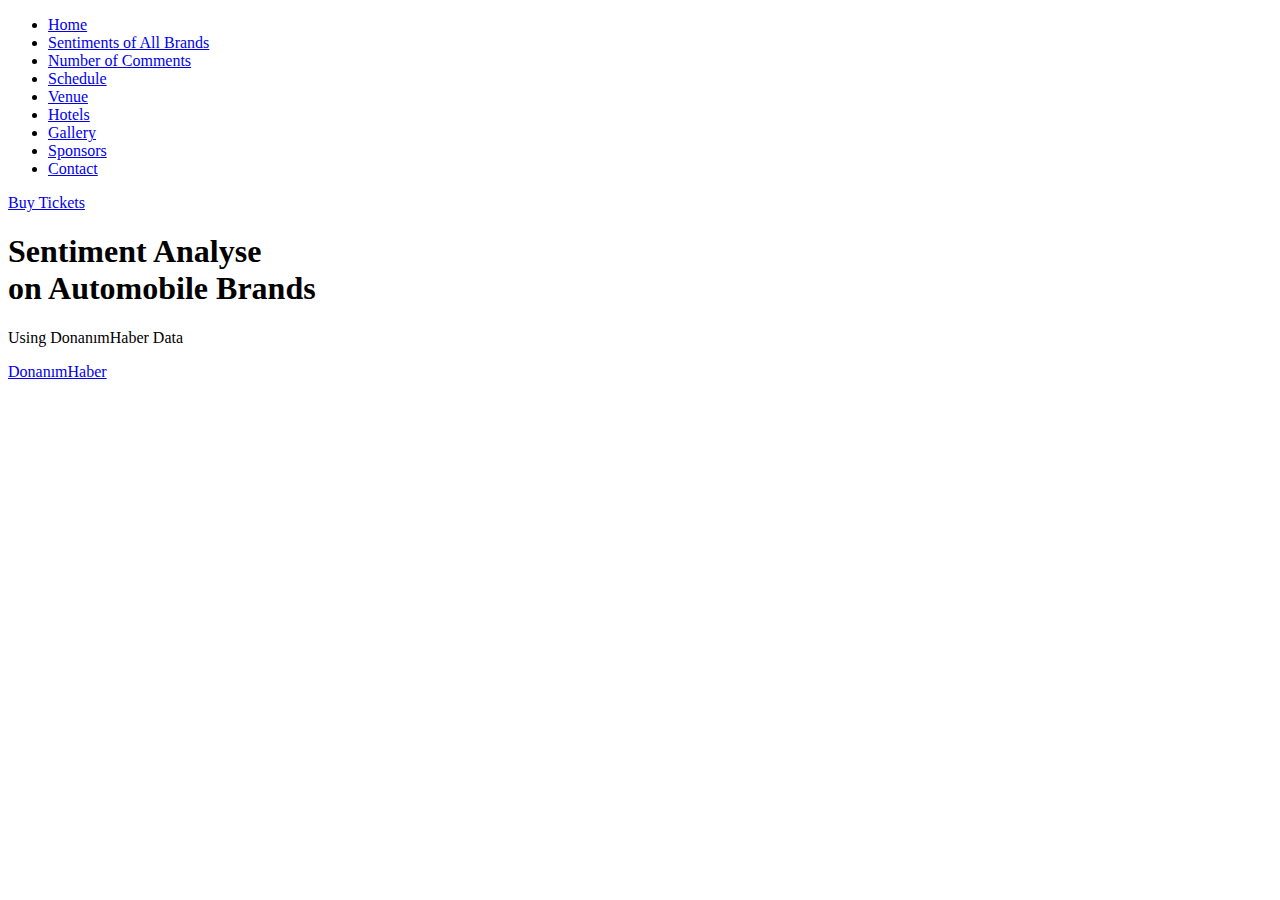
==== Flask/templates/index.html @ 129fd71e "Add files via upload" ====
<!DOCTYPE html>
<html lang="en">

    <head>
    <meta charset="utf-8">
    <meta content="width=device-width, initial-scale=1.0" name="viewport">

    <title>TheEvent Bootstrap Template - Index</title>
    <meta content="" name="description">
    <meta content="" name="keywords">

    <!-- Favicons -->
    <link href="static/assets/img/favicon.png" rel="icon">
    <link href="static/assets/img/apple-touch-icon.png" rel="apple-touch-icon">

    <!-- Google Fonts -->
    <link href="https://fonts.googleapis.com/css?family=Open+Sans:300,300i,400,400i,700,700i|Raleway:300,400,500,700,800" rel="stylesheet">

    <!-- Vendor CSS Files -->
    <link href="static/assets/vendor/aos/aos.css" rel="stylesheet">
    <link href="static/assets/vendor/bootstrap/css/bootstrap.min.css" rel="stylesheet">
    <link href="static/assets/vendor/bootstrap-icons/bootstrap-icons.css" rel="stylesheet">
    <link href="static/assets/vendor/glightbox/css/glightbox.min.css" rel="stylesheet">
    <link href="static/assets/vendor/swiper/swiper-bundle.min.css" rel="stylesheet">

    <!-- Template Main CSS File -->
    <link href="static/assets/css/style.css" rel="stylesheet">
    <style>
      body {
      background-image: url('static/assets/img/background.jpg');
      background-size: cover; /* Resmi sayfa boyutuna sığdır */
      background-repeat: no-repeat; /* Tekrarlamayı engelle */
      }
    </style>
    </head>
    <body >
        
        
        <!-- ======= Header ======= -->
        <header id="header" class="d-flex align-items-center ">
        <div class="container-fluid container-xxl d-flex align-items-center">

            <div id="logo" class="me-auto">
            <!-- Uncomment below if you prefer to use a text logo -->
            <!-- <h1><a href="index.html">The<span>Event</span></a></h1>-->
           
            </div>

            <nav id="navbar" class="navbar order-last order-lg-0">
            <ul>
                <li><a class="nav-link scrollto active" href="index.html">Home</a></li>
                
                <li><a class="nav-link scrollto" href="/sentiment_graphic">Sentiments of All Brands</a></li>
                
                <li><a class="nav-link scrollto" href="number_of_comments.html">Number of Comments</a></li>
                <li><a class="nav-link scrollto" href="#schedule">Schedule</a></li>
                <li><a class="nav-link scrollto" href="#venue">Venue</a></li>
                <li><a class="nav-link scrollto" href="#hotels">Hotels</a></li>
                <li><a class="nav-link scrollto" href="#gallery">Gallery</a></li>
                <li><a class="nav-link scrollto" href="#supporters">Sponsors</a></li>
                <li><a class="nav-link scrollto" href="#contact">Contact</a></li>
            </ul>
            <i class="bi bi-list mobile-nav-toggle"></i>
            </nav><!-- .navbar -->
            <a class="buy-tickets scrollto" href="#buy-tickets">Buy Tickets</a>

        </div>
        </header><!-- End Header -->

        <!-- ======= Hero Section ======= -->
  <section id="hero">
    <div class="hero-container" data-aos="zoom-in" data-aos-delay="100">
      <h1 class="mb-4 pb-0">Sentiment Analyse<br>on <span>Automobile</span> Brands</h1>
      <p class="mb-4 pb-0">Using DonanımHaber Data</p>
      <a href="https://mini.donanimhaber.com/markalar--f338" class="about-btn scrollto">DonanımHaber</a>
    </div> 
  </section><!-- End Hero Section-->

        <!-- Vendor JS Files -->
        <script src="static/assets/vendor/aos/aos.js"></script>
        <script src="static/assets/vendor/bootstrap/js/bootstrap.bundle.min.js"></script>
        <script src="static/assets/vendor/glightbox/js/glightbox.min.js"></script>
        <script src="static/assets/vendor/swiper/swiper-bundle.min.js"></script>
        <script src="static/assets/vendor/php-email-form/validate.js"></script>

        <!-- Template Main JS File -->
        <script src="static/assets/js/main.js"></script>
       
    </body>
</html>
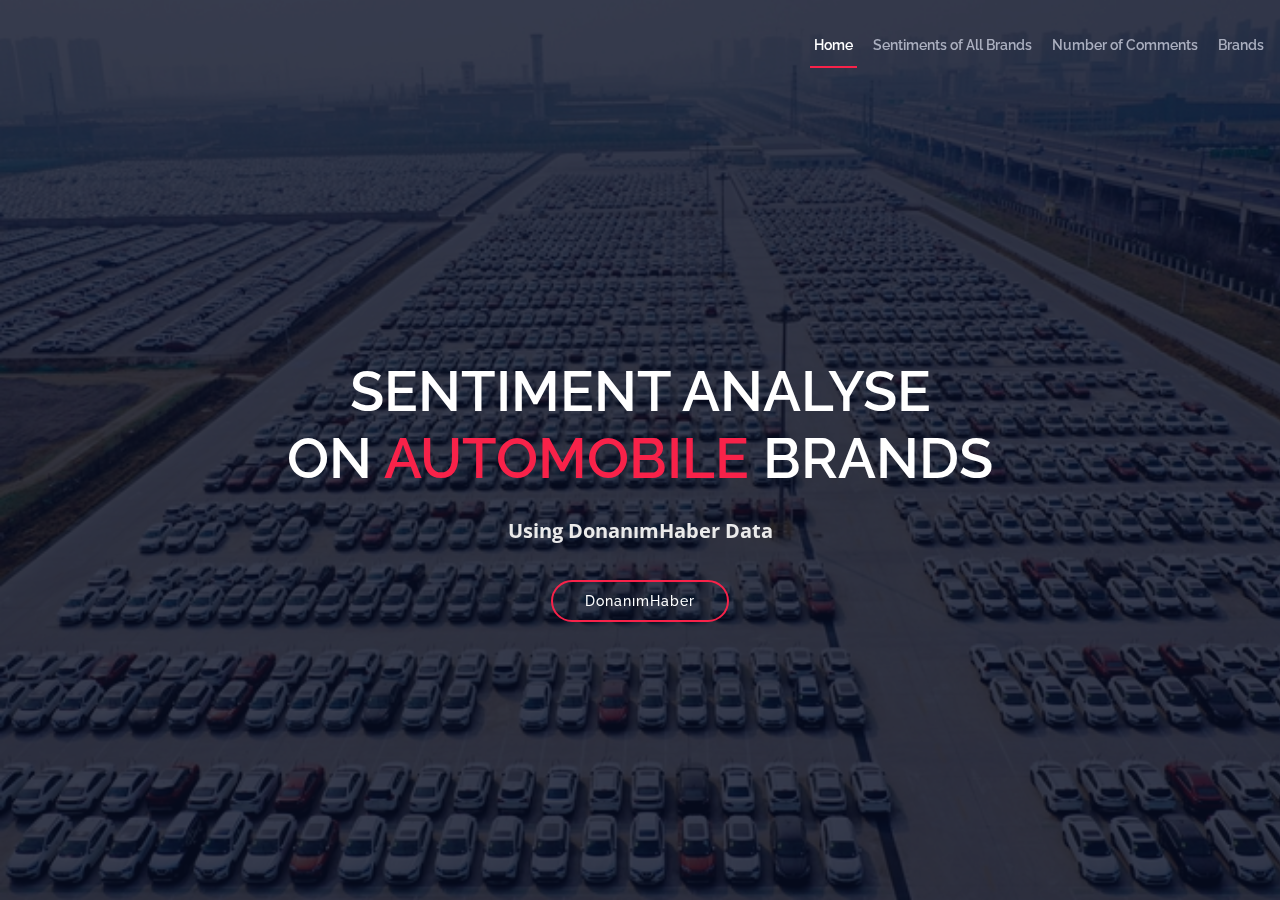
==== commit f4d8880f: "Add files via upload" ====
--- a/Flask/templates/index.html
+++ b/Flask/templates/index.html
@@ -5,7 +5,7 @@
     <meta charset="utf-8">
     <meta content="width=device-width, initial-scale=1.0" name="viewport">
 
-    <title>TheEvent Bootstrap Template - Index</title>
+    <title>Sentiment Analyse</title>
     <meta content="" name="description">
     <meta content="" name="keywords">
 
@@ -48,21 +48,14 @@
 
             <nav id="navbar" class="navbar order-last order-lg-0">
             <ul>
-                <li><a class="nav-link scrollto active" href="index.html">Home</a></li>
-                
+                <li><a class="nav-link scrollto active" href="/">Home</a></li>
                 <li><a class="nav-link scrollto" href="/sentiment_graphic">Sentiments of All Brands</a></li>
-                
-                <li><a class="nav-link scrollto" href="number_of_comments.html">Number of Comments</a></li>
-                <li><a class="nav-link scrollto" href="#schedule">Schedule</a></li>
-                <li><a class="nav-link scrollto" href="#venue">Venue</a></li>
-                <li><a class="nav-link scrollto" href="#hotels">Hotels</a></li>
-                <li><a class="nav-link scrollto" href="#gallery">Gallery</a></li>
-                <li><a class="nav-link scrollto" href="#supporters">Sponsors</a></li>
-                <li><a class="nav-link scrollto" href="#contact">Contact</a></li>
+                <li><a class="nav-link scrollto" href="/number_of_comments">Number of Comments</a></li>
+                <li><a class="nav-link scrollto" href="/brands">Brands</a></li>
             </ul>
             <i class="bi bi-list mobile-nav-toggle"></i>
             </nav><!-- .navbar -->
-            <a class="buy-tickets scrollto" href="#buy-tickets">Buy Tickets</a>
+          
 
         </div>
         </header><!-- End Header -->
